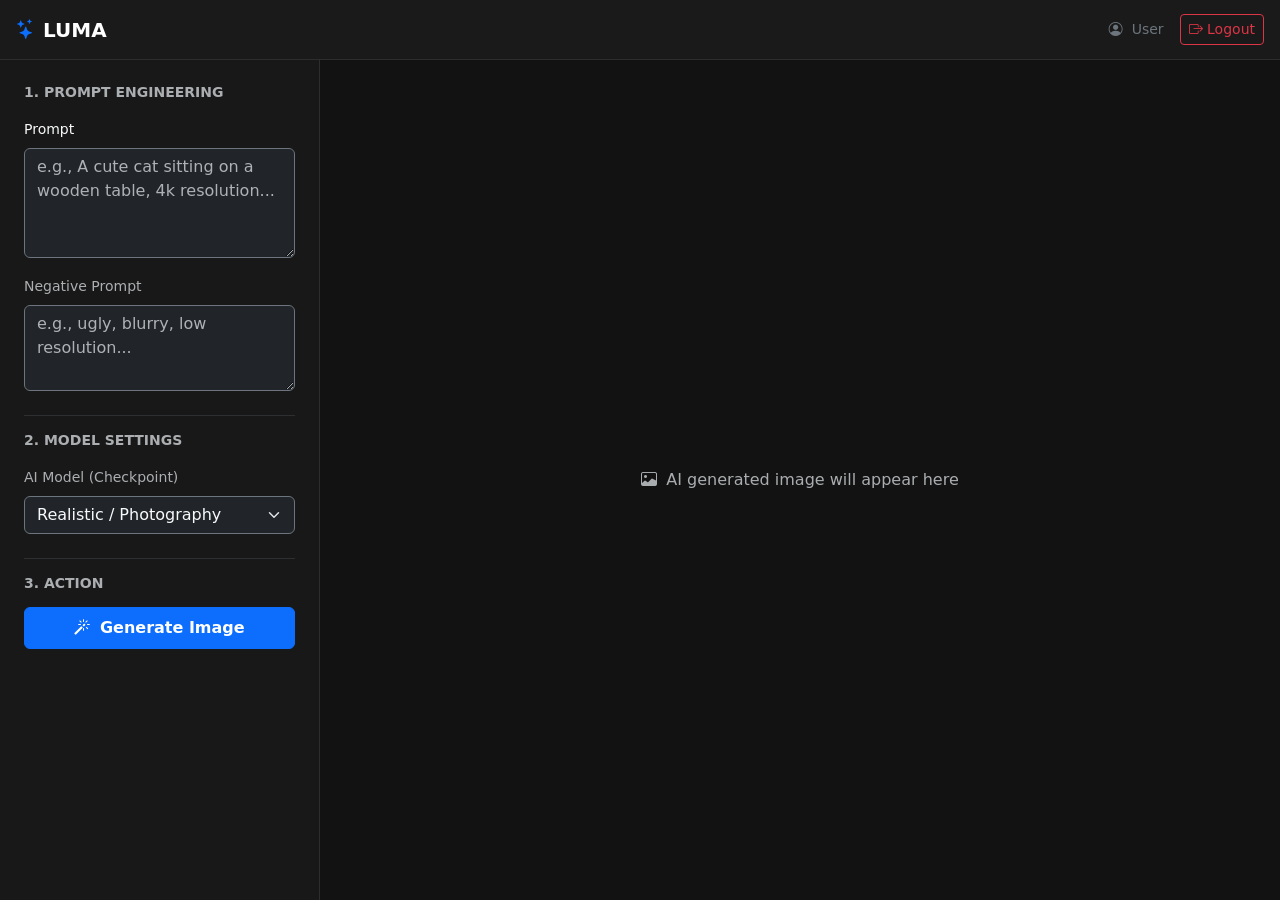
==== frontend/index.html @ 5977bd93 "update frontend files and add auth functionality" ====
<!doctype html>
<html lang="en" data-bs-theme="dark">
<head>
  <meta charset="utf-8">
  <meta name="viewport" content="width=device-width, initial-scale=1">
  <title>LUMA - AI Image Generator</title>
  <link href="https://cdn.jsdelivr.net/npm/bootstrap@5.3.3/dist/css/bootstrap.min.css" rel="stylesheet">
  <link rel="stylesheet" href="https://cdn.jsdelivr.net/npm/bootstrap-icons@1.11.3/font/bootstrap-icons.min.css">
  <link rel="stylesheet" href="css/style.css">
</head>
<body>

  <nav class="navbar navbar-expand-lg topbar px-3 py-2 navbar-dark">
    <div class="container-fluid p-0">
      <a class="navbar-brand text-white fw-bold me-4" href="#"><i class="bi bi-stars text-primary"></i> LUMA</a>
      
      <div class="d-flex align-items-center ms-auto">
        <span class="text-secondary small me-3"><i class="bi bi-person-circle me-1"></i> User</span>
        <a href="auth.html" class="btn btn-sm btn-outline-danger">
          <i class="bi bi-box-arrow-right"></i> Logout
        </a>
      </div>
    </div>
  </nav>

  <div class="container-fluid p-0">
    <div class="row g-0">
      
      <div class="col-md-4 col-lg-3 sidebar p-4">
        <h6 class="text-uppercase text-muted fw-bold mb-3 small">1. Prompt Engineering</h6>
        
        <div class="mb-3">
          <label for="promptInput" class="form-label small text-light">Prompt</label>
          <textarea class="form-control bg-dark text-light border-secondary" id="promptInput" rows="4" placeholder="e.g., A cute cat sitting on a wooden table, 4k resolution..."></textarea>
          <div class="invalid-feedback">Please enter a prompt before generating.</div>
        </div>
        
        <div class="mb-4">
          <label for="negativePromptInput" class="form-label small text-muted">Negative Prompt</label>
          <textarea class="form-control bg-dark text-light border-secondary" id="negativePromptInput" rows="3" placeholder="e.g., ugly, blurry, low resolution..."></textarea>
        </div>
        
        <hr class="border-secondary">
        
        <h6 class="text-uppercase text-muted fw-bold mb-3 small">2. Model Settings</h6>
        <div class="mb-4">
          <label class="form-label small text-muted">AI Model (Checkpoint)</label>
          <select class="form-select bg-dark text-light border-secondary" id="aiModel">
            <option value="realistic" selected>Realistic / Photography</option>
            <option value="anime">Anime / 2D Art</option>
          </select>
        </div>
        
        <hr class="border-secondary">
        
        <h6 class="text-uppercase text-muted fw-bold mb-3 small">3. Action</h6>
        <button id="btnGenerate" class="btn btn-primary w-100 fw-bold py-2"><i class="bi bi-magic me-1"></i> Generate Image</button>
      </div>

      <div class="col-md-8 col-lg-9 workspace">
        <div id="imageResultContainer">
          <span id="emptyState" class="text-muted"><i class="bi bi-image me-1"></i> AI generated image will appear here</span>
          <div id="loadingState" class="d-none text-center">
            <div class="spinner-border text-primary mb-2" role="status" style="width: 3rem; height: 3rem;"></div>
            <div class="text-light fw-bold">Generating image...</div>
            <div class="text-muted small">This may take 10-30 seconds.</div>
          </div>
          <img id="resultImage" class="d-none" src="" alt="Generated AI Image">
        </div>
      </div>
      
    </div>
  </div>

  <script src="https://cdn.jsdelivr.net/npm/bootstrap@5.3.3/dist/js/bootstrap.bundle.min.js"></script>
  <script src="js/script.js"></script>
</body>
</html>
---- frontend/css/style.css ----
/* =========================================
   LUMA Global Styles (Dark Mode)
========================================= */
body {
  background-color: #121212;
  color: #e0e0e0;
  font-family: system-ui, -apple-system, "Segoe UI", Roboto, sans-serif;
  overflow-x: hidden;
}

/* Navbar (Topbar) */
.topbar {
  background-color: #1a1a1a;
  border-bottom: 1px solid #2d2d2d;
  height: 60px;
}

/* Sidebar (ฝั่งซ้ายตั้งค่า Prompt) */
.sidebar {
  background-color: #181818;
  border-right: 1px solid #2d2d2d;
  min-height: calc(100vh - 60px);
}

/* Workspace (ฝั่งขวาแสดงรูป) */
.workspace {
  background-color: #121212;
  min-height: calc(100vh - 60px);
  display: flex;
  align-items: center;
  justify-content: center;
  position: relative;
}

#imageResultContainer {
  width: 100%;
  height: 100%;
  min-height: calc(100vh - 60px);
  display: flex;
  flex-direction: column;
  align-items: center;
  justify-content: center;
  padding: 2rem;
}

#resultImage {
  max-width: 100%;
  max-height: 75vh;
  object-fit: contain;
  border-radius: 8px;
  box-shadow: 0 8px 24px rgba(0,0,0,0.5);
}

/* =========================================
   หน้า Authentication (Login & Register) 
========================================= */
.auth-body {
  min-height: 100vh;
  display: flex;
  align-items: center;
  justify-content: center;
  background-color: #121212;
}

.auth-card {
  width: 100%;
  max-width: 420px;
}
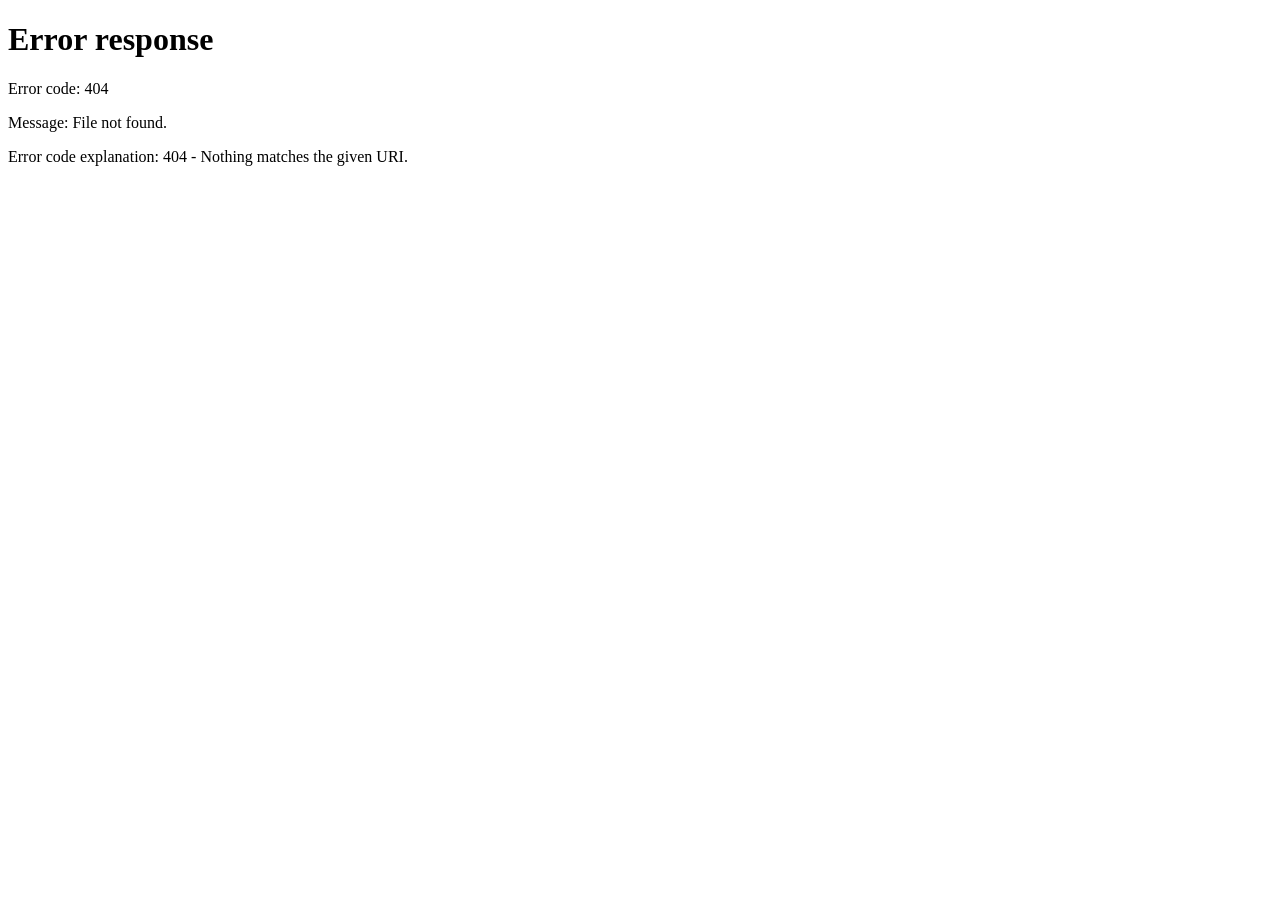
==== commit 2d5ff65f: "add a new feature to the frontend that allows users to log in and log out. The login functionality i" ====
--- a/frontend/index.html
+++ b/frontend/index.html
@@ -12,13 +12,15 @@
 
   <nav class="navbar navbar-expand-lg topbar px-3 py-2 navbar-dark">
     <div class="container-fluid p-0">
-      <a class="navbar-brand text-white fw-bold me-4" href="#"><i class="bi bi-stars text-primary"></i> LUMA</a>
+      <a class="navbar-brand text-white fw-bold me-4" href="/generate"><i class="bi bi-stars text-primary"></i> LUMA</a>
       
       <div class="d-flex align-items-center ms-auto">
         <span class="text-secondary small me-3"><i class="bi bi-person-circle me-1"></i> User</span>
-        <a href="auth.html" class="btn btn-sm btn-outline-danger">
+        
+        <!-- ปุ่ม Logout (จัดการโดย JS) -->
+        <button id="btnLogout" class="btn btn-sm btn-outline-danger">
           <i class="bi bi-box-arrow-right"></i> Logout
-        </a>
+        </button>
       </div>
     </div>
   </nav>
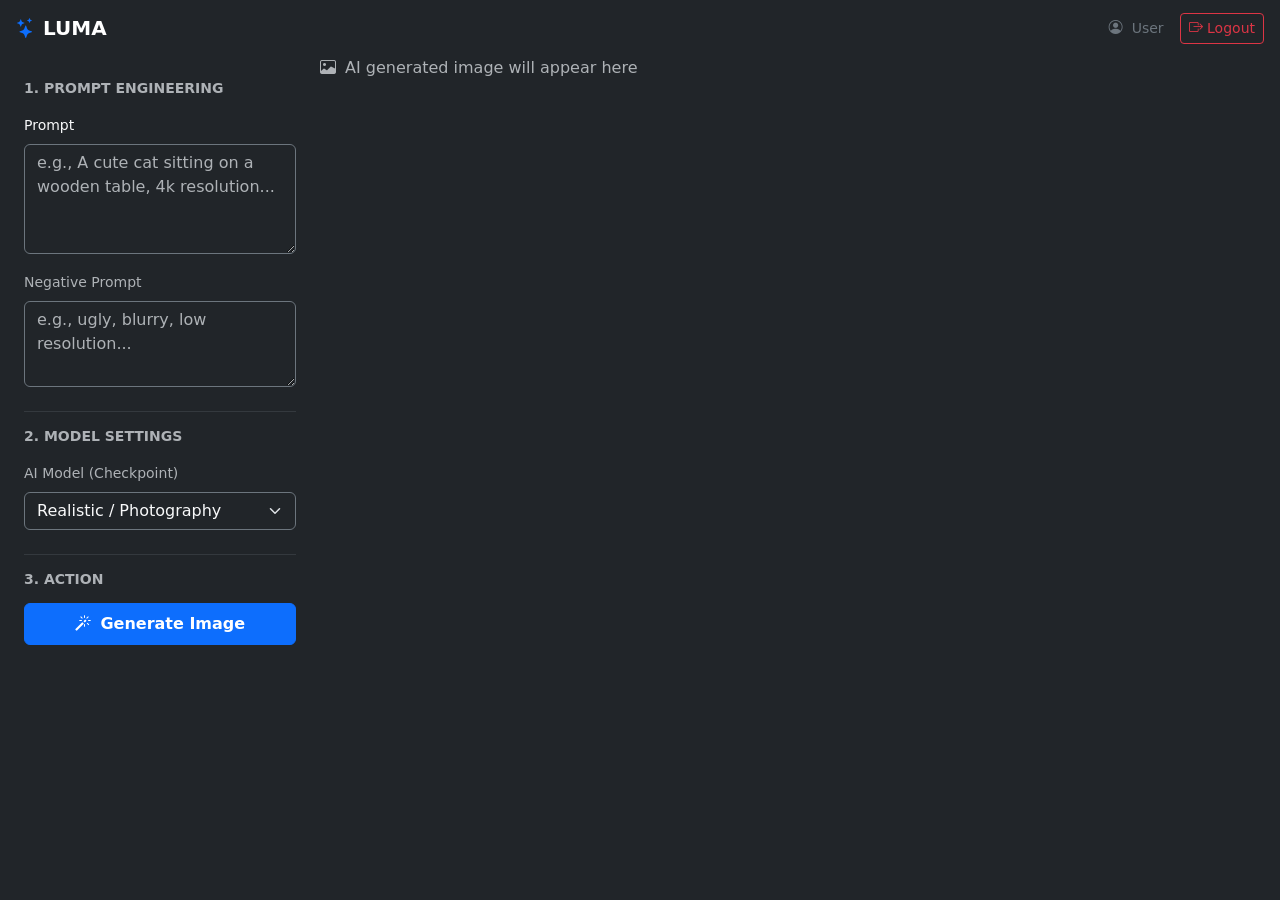
==== commit 9f4f087e: "edit: frontend/auth.html" ====
--- a/frontend/index.html
+++ b/frontend/index.html
@@ -6,7 +6,8 @@
   <title>LUMA - AI Image Generator</title>
   <link href="https://cdn.jsdelivr.net/npm/bootstrap@5.3.3/dist/css/bootstrap.min.css" rel="stylesheet">
   <link rel="stylesheet" href="https://cdn.jsdelivr.net/npm/bootstrap-icons@1.11.3/font/bootstrap-icons.min.css">
-  <link rel="stylesheet" href="css/style.css">
+  <!-- แก้ไข: เติม / หน้า css/style.css -->
+  <link rel="stylesheet" href="/css/style.css">
 </head>
 <body>
 
@@ -75,6 +76,7 @@
   </div>
 
   <script src="https://cdn.jsdelivr.net/npm/bootstrap@5.3.3/dist/js/bootstrap.bundle.min.js"></script>
-  <script src="js/script.js"></script>
+  <!-- แก้ไข: เติม / หน้า js/script.js -->
+  <script src="/js/script.js"></script>
 </body>
 </html>
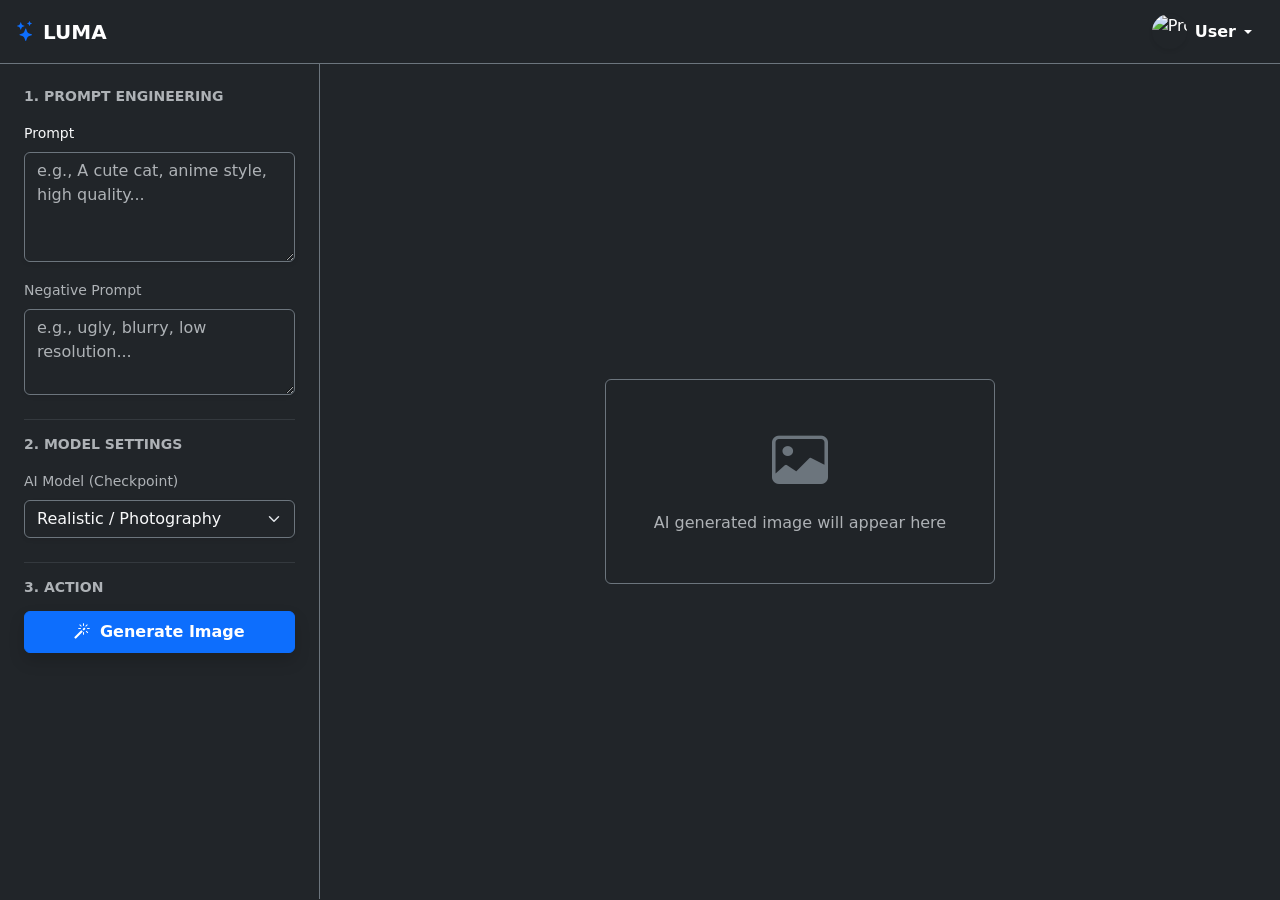
==== commit edc5aa7a: "add files: frontend/admin.html, frontend/auth.html, frontend/conf/nginx.conf, frontend/home.html, fr" ====
--- a/frontend/index.html
+++ b/frontend/index.html
@@ -1,82 +1,216 @@
 <!doctype html>
 <html lang="en" data-bs-theme="dark">
+
 <head>
   <meta charset="utf-8">
   <meta name="viewport" content="width=device-width, initial-scale=1">
   <title>LUMA - AI Image Generator</title>
   <link href="https://cdn.jsdelivr.net/npm/bootstrap@5.3.3/dist/css/bootstrap.min.css" rel="stylesheet">
   <link rel="stylesheet" href="https://cdn.jsdelivr.net/npm/bootstrap-icons@1.11.3/font/bootstrap-icons.min.css">
-  <!-- แก้ไข: เติม / หน้า css/style.css -->
   <link rel="stylesheet" href="/css/style.css">
 </head>
+
 <body>
 
-  <nav class="navbar navbar-expand-lg topbar px-3 py-2 navbar-dark">
+  <!-- Navbar -->
+  <nav class="navbar navbar-expand-lg topbar px-3 py-2 navbar-dark border-bottom border-secondary">
     <div class="container-fluid p-0">
-      <a class="navbar-brand text-white fw-bold me-4" href="/generate"><i class="bi bi-stars text-primary"></i> LUMA</a>
+      <a class="navbar-brand text-white fw-bold me-4" href="/generate">
+        <i class="bi bi-stars text-primary"></i> LUMA
+      </a>
       
+      <!-- ส่วนแสดงโปรไฟล์ผู้ใช้งานมุมขวาบน -->
       <div class="d-flex align-items-center ms-auto">
-        <span class="text-secondary small me-3"><i class="bi bi-person-circle me-1"></i> User</span>
         
-        <!-- ปุ่ม Logout (จัดการโดย JS) -->
-        <button id="btnLogout" class="btn btn-sm btn-outline-danger">
-          <i class="bi bi-box-arrow-right"></i> Logout
-        </button>
+        <!-- ระบบ Dropdown โปรไฟล์ -->
+        <div class="dropdown">
+          <button class="btn btn-outline-secondary dropdown-toggle d-flex align-items-center text-white border-0 bg-transparent" type="button" id="userMenuButton" data-bs-toggle="dropdown" aria-expanded="false">
+            <img src="https://ui-avatars.com/api/?name=User&background=random" id="navProfilePic" class="rounded-circle me-2 shadow-sm" alt="Profile" style="width: 35px; height: 35px; object-fit: cover;">
+            <span id="currentUser" class="fw-bold me-1">User</span>
+          </button>
+          
+          <ul class="dropdown-menu dropdown-menu-end dropdown-menu-dark shadow-lg mt-2 border-secondary" aria-labelledby="userMenuButton">
+            <li class="px-3 py-2 text-center border-bottom border-secondary mb-2">
+              <span class="d-block small text-muted mb-1">Available Credits</span>
+              <span class="badge bg-primary fs-6 px-3 py-2 rounded-pill">Unlimited</span>
+            </li>
+            
+            <li>
+              <a class="dropdown-item py-2 fw-semibold" href="#" data-bs-toggle="offcanvas" data-bs-target="#historyOffcanvas">
+                <i class="bi bi-clock-history me-2 text-info"></i> Generation History
+              </a>
+            </li>
+            <li>
+              <a class="dropdown-item py-2 fw-semibold" href="#" data-bs-toggle="modal" data-bs-target="#profileModal">
+                <i class="bi bi-person-bounding-box me-2 text-warning"></i> Edit Profile
+              </a>
+            </li>
+            <li>
+              <a class="dropdown-item py-2 fw-semibold" href="#" data-bs-toggle="modal" data-bs-target="#passwordModal">
+                <i class="bi bi-shield-lock me-2 text-success"></i> Change Password
+              </a>
+            </li>
+            
+            <li><hr class="dropdown-divider border-secondary my-2"></li>
+            
+            <li>
+              <button class="dropdown-item py-2 text-danger fw-bold" id="btnLogoutDropdown">
+                <i class="bi bi-box-arrow-right me-2"></i> Logout
+              </button>
+            </li>
+          </ul>
+        </div>
       </div>
     </div>
   </nav>
 
   <div class="container-fluid p-0">
     <div class="row g-0">
-      
-      <div class="col-md-4 col-lg-3 sidebar p-4">
+
+      <!-- Sidebar -->
+      <div class="col-md-4 col-lg-3 sidebar p-4 border-end border-secondary" style="min-height: calc(100vh - 65px);">
         <h6 class="text-uppercase text-muted fw-bold mb-3 small">1. Prompt Engineering</h6>
-        
         <div class="mb-3">
           <label for="promptInput" class="form-label small text-light">Prompt</label>
-          <textarea class="form-control bg-dark text-light border-secondary" id="promptInput" rows="4" placeholder="e.g., A cute cat sitting on a wooden table, 4k resolution..."></textarea>
+          <textarea class="form-control bg-dark text-light border-secondary shadow-sm" id="promptInput" rows="4" placeholder="e.g., A cute cat, anime style, high quality..."></textarea>
           <div class="invalid-feedback">Please enter a prompt before generating.</div>
         </div>
-        
+
         <div class="mb-4">
           <label for="negativePromptInput" class="form-label small text-muted">Negative Prompt</label>
-          <textarea class="form-control bg-dark text-light border-secondary" id="negativePromptInput" rows="3" placeholder="e.g., ugly, blurry, low resolution..."></textarea>
-        </div>
-        
+          <textarea class="form-control bg-dark text-light border-secondary shadow-sm" id="negativePromptInput" rows="3" placeholder="e.g., ugly, blurry, low resolution..."></textarea>
+        </div>
+
         <hr class="border-secondary">
-        
+
         <h6 class="text-uppercase text-muted fw-bold mb-3 small">2. Model Settings</h6>
         <div class="mb-4">
           <label class="form-label small text-muted">AI Model (Checkpoint)</label>
-          <select class="form-select bg-dark text-light border-secondary" id="aiModel">
-            <option value="realistic" selected>Realistic / Photography</option>
-            <option value="anime">Anime / 2D Art</option>
+          <select class="form-select bg-dark text-light border-secondary shadow-sm" id="aiModel">
+            <option value="Realistic">Realistic / Photography</option>
+            <option value="Anime">Anime / 2D Art</option>
           </select>
         </div>
-        
+
         <hr class="border-secondary">
-        
+
         <h6 class="text-uppercase text-muted fw-bold mb-3 small">3. Action</h6>
-        <button id="btnGenerate" class="btn btn-primary w-100 fw-bold py-2"><i class="bi bi-magic me-1"></i> Generate Image</button>
-      </div>
-
-      <div class="col-md-8 col-lg-9 workspace">
-        <div id="imageResultContainer">
-          <span id="emptyState" class="text-muted"><i class="bi bi-image me-1"></i> AI generated image will appear here</span>
-          <div id="loadingState" class="d-none text-center">
-            <div class="spinner-border text-primary mb-2" role="status" style="width: 3rem; height: 3rem;"></div>
-            <div class="text-light fw-bold">Generating image...</div>
-            <div class="text-muted small">This may take 10-30 seconds.</div>
+        <button id="btnGenerate" class="btn btn-primary w-100 fw-bold py-2 shadow">
+          <i class="bi bi-magic me-1"></i> Generate Image
+        </button>
+      </div>
+
+      <!-- Workspace -->
+      <div class="col-md-8 col-lg-9 workspace d-flex align-items-center justify-content-center bg-dark" style="min-height: calc(100vh - 65px);">
+        <div id="imageResultContainer" class="text-center p-4">
+          
+          <span id="emptyState" class="text-muted d-block p-5 border border-secondary border-dashed rounded bg-dark bg-opacity-50">
+            <i class="bi bi-image display-4 d-block mb-3 text-secondary"></i>
+            AI generated image will appear here
+          </span>
+
+          <div id="loadingState" class="d-none text-center p-5">
+            <div class="spinner-border text-primary mb-3" role="status" style="width: 4rem; height: 4rem;"></div>
+            <h5 class="text-light fw-bold">Generating image...</h5>
+            <p class="text-muted small">This may take 10-30 seconds.</p>
           </div>
-          <img id="resultImage" class="d-none" src="" alt="Generated AI Image">
-        </div>
-      </div>
-      
+
+          <img id="resultImage" class="d-none img-fluid shadow-lg rounded" src="" alt="Generated AI Image" style="max-height: 70vh; object-fit: contain;">
+
+          <div id="downloadContainer" class="d-none text-center mt-4">
+            <button id="btnDownload" class="btn btn-success fw-bold px-4 py-2 shadow">
+              <i class="bi bi-download me-2"></i> Save Image
+            </button>
+          </div>
+        </div>
+      </div>
+
+    </div>
+  </div>
+
+  <!-- ================= MODALS & OFFCANVAS ================= -->
+
+  <!-- History Offcanvas -->
+  <div class="offcanvas offcanvas-end bg-dark text-light border-start border-secondary shadow" tabindex="-1" id="historyOffcanvas">
+    <div class="offcanvas-header border-bottom border-secondary">
+      <h5 class="offcanvas-title fw-bold"><i class="bi bi-clock-history me-2 text-info"></i>Generation History</h5>
+      <button type="button" class="btn-close btn-close-white" data-bs-dismiss="offcanvas"></button>
+    </div>
+    <div class="offcanvas-body" id="historyContainer">
+      <div class="text-center text-muted py-5" id="historyLoading">
+        <div class="spinner-border spinner-border-sm text-primary mb-2"></div>
+        <div>Loading history...</div>
+      </div>
+      <div id="historyList" class="d-flex flex-column gap-3"></div>
+    </div>
+  </div>
+
+  <!-- Edit Profile Modal -->
+  <div class="modal fade" id="profileModal" tabindex="-1">
+    <div class="modal-dialog modal-dialog-centered">
+      <div class="modal-content bg-dark text-light border-secondary shadow-lg">
+        <div class="modal-header border-bottom border-secondary">
+          <h5 class="modal-title fw-bold"><i class="bi bi-person-bounding-box me-2 text-warning"></i>Edit Profile</h5>
+          <button type="button" class="btn-close btn-close-white" data-bs-dismiss="modal"></button>
+        </div>
+        <div class="modal-body">
+          <form id="formProfile">
+            <div class="mb-3 text-center">
+              <img src="https://ui-avatars.com/api/?name=User&background=random" id="modalProfilePicPreview" class="rounded-circle mb-3 shadow" style="width: 100px; height: 100px; object-fit: cover;">
+              <div>
+                <label for="profilePicInput" class="btn btn-sm btn-outline-secondary">Upload New Avatar</label>
+                <input type="file" id="profilePicInput" class="d-none" accept="image/*">
+              </div>
+            </div>
+            <div class="mb-3">
+              <label class="form-label text-muted small">Display Name</label>
+              <input type="text" class="form-control bg-dark text-light border-secondary" id="editDisplayName" required>
+            </div>
+          </form>
+        </div>
+        <div class="modal-footer border-top border-secondary">
+          <button type="button" class="btn btn-secondary" data-bs-dismiss="modal">Cancel</button>
+          <button type="submit" form="formProfile" class="btn btn-primary fw-bold" id="btnSaveProfile">Save Changes</button>
+        </div>
+      </div>
+    </div>
+  </div>
+
+  <!-- Change Password Modal -->
+  <div class="modal fade" id="passwordModal" tabindex="-1">
+    <div class="modal-dialog modal-dialog-centered">
+      <div class="modal-content bg-dark text-light border-secondary shadow-lg">
+        <div class="modal-header border-bottom border-secondary">
+          <h5 class="modal-title fw-bold"><i class="bi bi-shield-lock me-2 text-success"></i>Change Password</h5>
+          <button type="button" class="btn-close btn-close-white" data-bs-dismiss="modal"></button>
+        </div>
+        <div class="modal-body">
+          <form id="formPassword">
+            <div class="mb-3">
+              <label class="form-label text-muted small">Current Password</label>
+              <input type="password" class="form-control bg-dark text-light border-secondary" id="currentPassword" required>
+            </div>
+            <div class="mb-3">
+              <label class="form-label text-muted small">New Password</label>
+              <input type="password" class="form-control bg-dark text-light border-secondary" id="newPassword" required minlength="6">
+            </div>
+            <div class="mb-3">
+              <label class="form-label text-muted small">Confirm New Password</label>
+              <input type="password" class="form-control bg-dark text-light border-secondary" id="confirmNewPassword" required minlength="6">
+              <div class="invalid-feedback" id="passwordErrorMsg">Passwords do not match.</div>
+            </div>
+          </form>
+        </div>
+        <div class="modal-footer border-top border-secondary">
+          <button type="button" class="btn btn-secondary" data-bs-dismiss="modal">Cancel</button>
+          <button type="submit" form="formPassword" class="btn btn-success fw-bold" id="btnSavePassword">Update Password</button>
+        </div>
+      </div>
     </div>
   </div>
 
   <script src="https://cdn.jsdelivr.net/npm/bootstrap@5.3.3/dist/js/bootstrap.bundle.min.js"></script>
-  <!-- แก้ไข: เติม / หน้า js/script.js -->
-  <script src="/js/script.js"></script>
+  <script src="/js/script.js?v=8"></script>
+
 </body>
 </html>
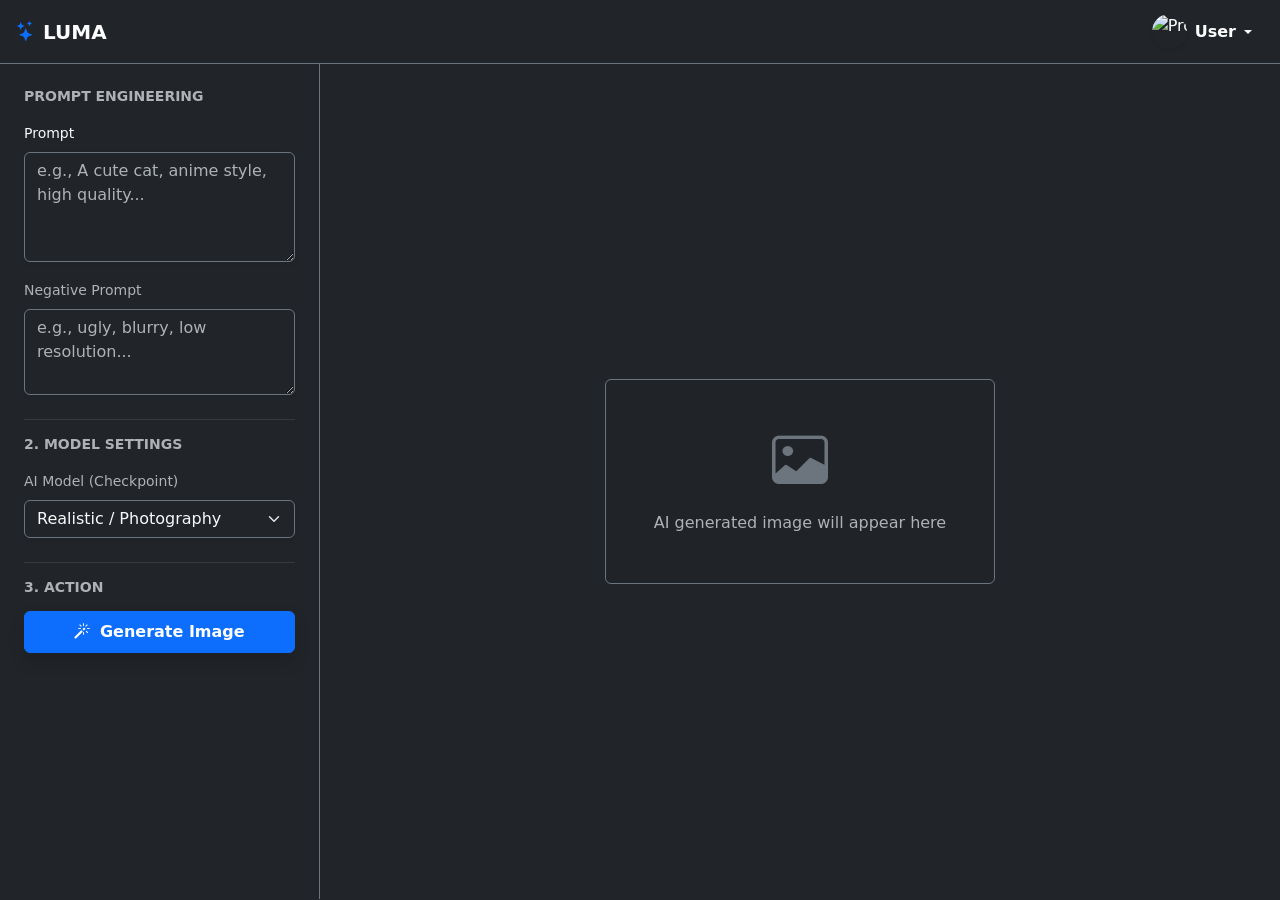
==== commit 95c91e12: "edit: frontend/admin.html" ====
--- a/frontend/index.html
+++ b/frontend/index.html
@@ -1,6 +1,5 @@
 <!doctype html>
 <html lang="en" data-bs-theme="dark">
-
 <head>
   <meta charset="utf-8">
   <meta name="viewport" content="width=device-width, initial-scale=1">
@@ -9,7 +8,6 @@
   <link rel="stylesheet" href="https://cdn.jsdelivr.net/npm/bootstrap-icons@1.11.3/font/bootstrap-icons.min.css">
   <link rel="stylesheet" href="/css/style.css">
 </head>
-
 <body>
 
   <!-- Navbar -->
@@ -19,10 +17,7 @@
         <i class="bi bi-stars text-primary"></i> LUMA
       </a>
       
-      <!-- ส่วนแสดงโปรไฟล์ผู้ใช้งานมุมขวาบน -->
       <div class="d-flex align-items-center ms-auto">
-        
-        <!-- ระบบ Dropdown โปรไฟล์ -->
         <div class="dropdown">
           <button class="btn btn-outline-secondary dropdown-toggle d-flex align-items-center text-white border-0 bg-transparent" type="button" id="userMenuButton" data-bs-toggle="dropdown" aria-expanded="false">
             <img src="https://ui-avatars.com/api/?name=User&background=random" id="navProfilePic" class="rounded-circle me-2 shadow-sm" alt="Profile" style="width: 35px; height: 35px; object-fit: cover;">
@@ -35,17 +30,18 @@
               <span class="badge bg-primary fs-6 px-3 py-2 rounded-pill">Unlimited</span>
             </li>
             
-            <li>
+            <!-- ซ่อน History/Profile/Change Password ไว้ก่อนด้วยคลาส d-none -->
+            <li class="d-none">
               <a class="dropdown-item py-2 fw-semibold" href="#" data-bs-toggle="offcanvas" data-bs-target="#historyOffcanvas">
                 <i class="bi bi-clock-history me-2 text-info"></i> Generation History
               </a>
             </li>
-            <li>
+            <li class="d-none">
               <a class="dropdown-item py-2 fw-semibold" href="#" data-bs-toggle="modal" data-bs-target="#profileModal">
                 <i class="bi bi-person-bounding-box me-2 text-warning"></i> Edit Profile
               </a>
             </li>
-            <li>
+            <li class="d-none">
               <a class="dropdown-item py-2 fw-semibold" href="#" data-bs-toggle="modal" data-bs-target="#passwordModal">
                 <i class="bi bi-shield-lock me-2 text-success"></i> Change Password
               </a>
@@ -69,7 +65,7 @@
 
       <!-- Sidebar -->
       <div class="col-md-4 col-lg-3 sidebar p-4 border-end border-secondary" style="min-height: calc(100vh - 65px);">
-        <h6 class="text-uppercase text-muted fw-bold mb-3 small">1. Prompt Engineering</h6>
+        <h6 class="text-uppercase text-muted fw-bold mb-3 small">Prompt Engineering</h6>
         <div class="mb-3">
           <label for="promptInput" class="form-label small text-light">Prompt</label>
           <textarea class="form-control bg-dark text-light border-secondary shadow-sm" id="promptInput" rows="4" placeholder="e.g., A cute cat, anime style, high quality..."></textarea>
@@ -103,7 +99,6 @@
       <!-- Workspace -->
       <div class="col-md-8 col-lg-9 workspace d-flex align-items-center justify-content-center bg-dark" style="min-height: calc(100vh - 65px);">
         <div id="imageResultContainer" class="text-center p-4">
-          
           <span id="emptyState" class="text-muted d-block p-5 border border-secondary border-dashed rounded bg-dark bg-opacity-50">
             <i class="bi bi-image display-4 d-block mb-3 text-secondary"></i>
             AI generated image will appear here
@@ -128,89 +123,7 @@
     </div>
   </div>
 
-  <!-- ================= MODALS & OFFCANVAS ================= -->
-
-  <!-- History Offcanvas -->
-  <div class="offcanvas offcanvas-end bg-dark text-light border-start border-secondary shadow" tabindex="-1" id="historyOffcanvas">
-    <div class="offcanvas-header border-bottom border-secondary">
-      <h5 class="offcanvas-title fw-bold"><i class="bi bi-clock-history me-2 text-info"></i>Generation History</h5>
-      <button type="button" class="btn-close btn-close-white" data-bs-dismiss="offcanvas"></button>
-    </div>
-    <div class="offcanvas-body" id="historyContainer">
-      <div class="text-center text-muted py-5" id="historyLoading">
-        <div class="spinner-border spinner-border-sm text-primary mb-2"></div>
-        <div>Loading history...</div>
-      </div>
-      <div id="historyList" class="d-flex flex-column gap-3"></div>
-    </div>
-  </div>
-
-  <!-- Edit Profile Modal -->
-  <div class="modal fade" id="profileModal" tabindex="-1">
-    <div class="modal-dialog modal-dialog-centered">
-      <div class="modal-content bg-dark text-light border-secondary shadow-lg">
-        <div class="modal-header border-bottom border-secondary">
-          <h5 class="modal-title fw-bold"><i class="bi bi-person-bounding-box me-2 text-warning"></i>Edit Profile</h5>
-          <button type="button" class="btn-close btn-close-white" data-bs-dismiss="modal"></button>
-        </div>
-        <div class="modal-body">
-          <form id="formProfile">
-            <div class="mb-3 text-center">
-              <img src="https://ui-avatars.com/api/?name=User&background=random" id="modalProfilePicPreview" class="rounded-circle mb-3 shadow" style="width: 100px; height: 100px; object-fit: cover;">
-              <div>
-                <label for="profilePicInput" class="btn btn-sm btn-outline-secondary">Upload New Avatar</label>
-                <input type="file" id="profilePicInput" class="d-none" accept="image/*">
-              </div>
-            </div>
-            <div class="mb-3">
-              <label class="form-label text-muted small">Display Name</label>
-              <input type="text" class="form-control bg-dark text-light border-secondary" id="editDisplayName" required>
-            </div>
-          </form>
-        </div>
-        <div class="modal-footer border-top border-secondary">
-          <button type="button" class="btn btn-secondary" data-bs-dismiss="modal">Cancel</button>
-          <button type="submit" form="formProfile" class="btn btn-primary fw-bold" id="btnSaveProfile">Save Changes</button>
-        </div>
-      </div>
-    </div>
-  </div>
-
-  <!-- Change Password Modal -->
-  <div class="modal fade" id="passwordModal" tabindex="-1">
-    <div class="modal-dialog modal-dialog-centered">
-      <div class="modal-content bg-dark text-light border-secondary shadow-lg">
-        <div class="modal-header border-bottom border-secondary">
-          <h5 class="modal-title fw-bold"><i class="bi bi-shield-lock me-2 text-success"></i>Change Password</h5>
-          <button type="button" class="btn-close btn-close-white" data-bs-dismiss="modal"></button>
-        </div>
-        <div class="modal-body">
-          <form id="formPassword">
-            <div class="mb-3">
-              <label class="form-label text-muted small">Current Password</label>
-              <input type="password" class="form-control bg-dark text-light border-secondary" id="currentPassword" required>
-            </div>
-            <div class="mb-3">
-              <label class="form-label text-muted small">New Password</label>
-              <input type="password" class="form-control bg-dark text-light border-secondary" id="newPassword" required minlength="6">
-            </div>
-            <div class="mb-3">
-              <label class="form-label text-muted small">Confirm New Password</label>
-              <input type="password" class="form-control bg-dark text-light border-secondary" id="confirmNewPassword" required minlength="6">
-              <div class="invalid-feedback" id="passwordErrorMsg">Passwords do not match.</div>
-            </div>
-          </form>
-        </div>
-        <div class="modal-footer border-top border-secondary">
-          <button type="button" class="btn btn-secondary" data-bs-dismiss="modal">Cancel</button>
-          <button type="submit" form="formPassword" class="btn btn-success fw-bold" id="btnSavePassword">Update Password</button>
-        </div>
-      </div>
-    </div>
-  </div>
-
   <script src="https://cdn.jsdelivr.net/npm/bootstrap@5.3.3/dist/js/bootstrap.bundle.min.js"></script>
   <script src="/js/script.js?v=8"></script>
-
 </body>
 </html>
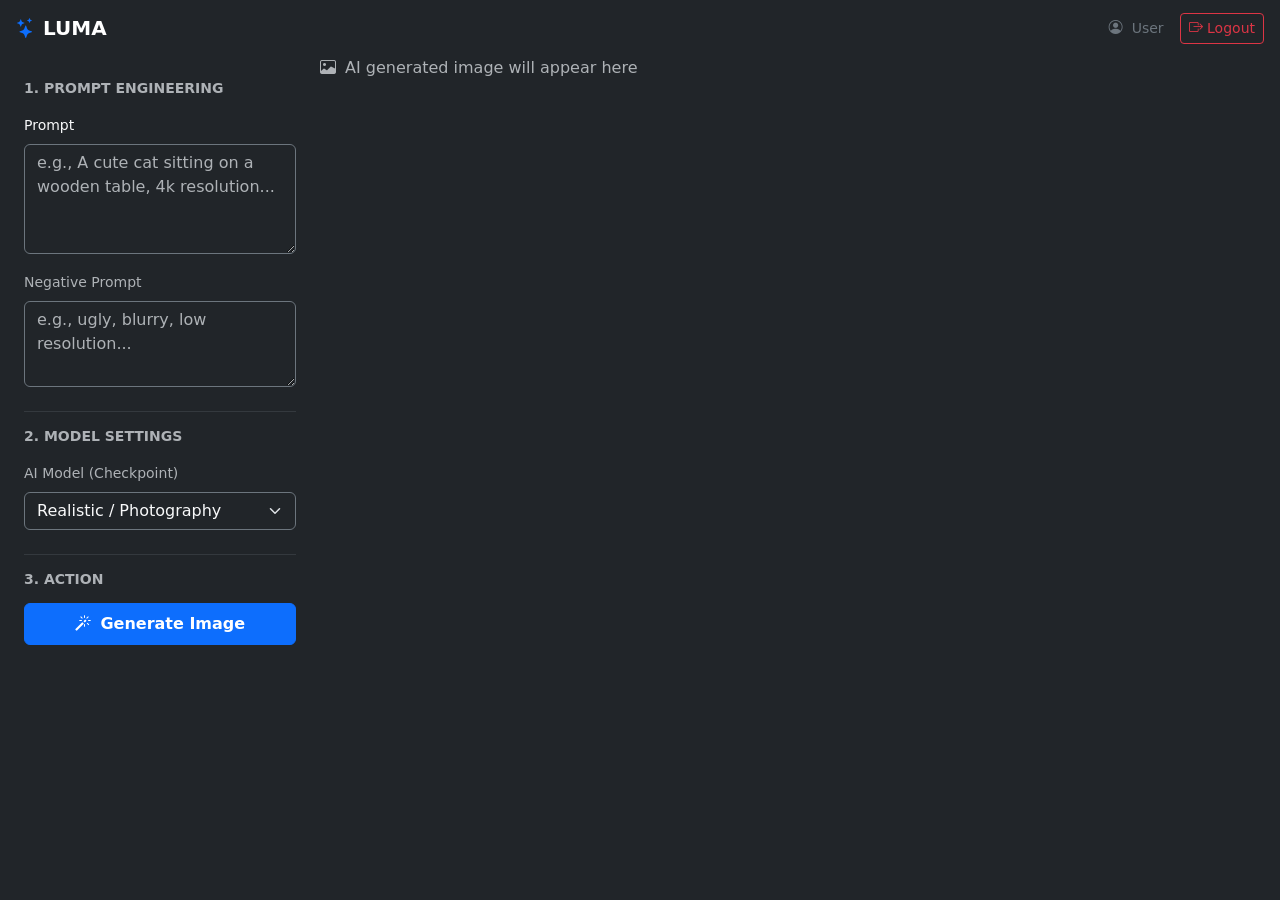
==== commit e08da40d: "Merge pull request #8 from Zintrea/devops Devops" ====
--- a/frontend/index.html
+++ b/frontend/index.html
@@ -6,124 +6,77 @@
   <title>LUMA - AI Image Generator</title>
   <link href="https://cdn.jsdelivr.net/npm/bootstrap@5.3.3/dist/css/bootstrap.min.css" rel="stylesheet">
   <link rel="stylesheet" href="https://cdn.jsdelivr.net/npm/bootstrap-icons@1.11.3/font/bootstrap-icons.min.css">
+  <!-- แก้ไข: เติม / หน้า css/style.css -->
   <link rel="stylesheet" href="/css/style.css">
 </head>
 <body>
 
-  <!-- Navbar -->
-  <nav class="navbar navbar-expand-lg topbar px-3 py-2 navbar-dark border-bottom border-secondary">
+  <nav class="navbar navbar-expand-lg topbar px-3 py-2 navbar-dark">
     <div class="container-fluid p-0">
-      <a class="navbar-brand text-white fw-bold me-4" href="/generate">
-        <i class="bi bi-stars text-primary"></i> LUMA
-      </a>
+      <a class="navbar-brand text-white fw-bold me-4" href="/generate"><i class="bi bi-stars text-primary"></i> LUMA</a>
       
       <div class="d-flex align-items-center ms-auto">
-        <div class="dropdown">
-          <button class="btn btn-outline-secondary dropdown-toggle d-flex align-items-center text-white border-0 bg-transparent" type="button" id="userMenuButton" data-bs-toggle="dropdown" aria-expanded="false">
-            <img src="https://ui-avatars.com/api/?name=User&background=random" id="navProfilePic" class="rounded-circle me-2 shadow-sm" alt="Profile" style="width: 35px; height: 35px; object-fit: cover;">
-            <span id="currentUser" class="fw-bold me-1">User</span>
-          </button>
-          
-          <ul class="dropdown-menu dropdown-menu-end dropdown-menu-dark shadow-lg mt-2 border-secondary" aria-labelledby="userMenuButton">
-            <li class="px-3 py-2 text-center border-bottom border-secondary mb-2">
-              <span class="d-block small text-muted mb-1">Available Credits</span>
-              <span class="badge bg-primary fs-6 px-3 py-2 rounded-pill">Unlimited</span>
-            </li>
-            
-            <!-- ซ่อน History/Profile/Change Password ไว้ก่อนด้วยคลาส d-none -->
-            <li class="d-none">
-              <a class="dropdown-item py-2 fw-semibold" href="#" data-bs-toggle="offcanvas" data-bs-target="#historyOffcanvas">
-                <i class="bi bi-clock-history me-2 text-info"></i> Generation History
-              </a>
-            </li>
-            <li class="d-none">
-              <a class="dropdown-item py-2 fw-semibold" href="#" data-bs-toggle="modal" data-bs-target="#profileModal">
-                <i class="bi bi-person-bounding-box me-2 text-warning"></i> Edit Profile
-              </a>
-            </li>
-            <li class="d-none">
-              <a class="dropdown-item py-2 fw-semibold" href="#" data-bs-toggle="modal" data-bs-target="#passwordModal">
-                <i class="bi bi-shield-lock me-2 text-success"></i> Change Password
-              </a>
-            </li>
-            
-            <li><hr class="dropdown-divider border-secondary my-2"></li>
-            
-            <li>
-              <button class="dropdown-item py-2 text-danger fw-bold" id="btnLogoutDropdown">
-                <i class="bi bi-box-arrow-right me-2"></i> Logout
-              </button>
-            </li>
-          </ul>
-        </div>
+        <span class="text-secondary small me-3"><i class="bi bi-person-circle me-1"></i> User</span>
+        
+        <!-- ปุ่ม Logout (จัดการโดย JS) -->
+        <button id="btnLogout" class="btn btn-sm btn-outline-danger">
+          <i class="bi bi-box-arrow-right"></i> Logout
+        </button>
       </div>
     </div>
   </nav>
 
   <div class="container-fluid p-0">
     <div class="row g-0">
-
-      <!-- Sidebar -->
-      <div class="col-md-4 col-lg-3 sidebar p-4 border-end border-secondary" style="min-height: calc(100vh - 65px);">
-        <h6 class="text-uppercase text-muted fw-bold mb-3 small">Prompt Engineering</h6>
+      
+      <div class="col-md-4 col-lg-3 sidebar p-4">
+        <h6 class="text-uppercase text-muted fw-bold mb-3 small">1. Prompt Engineering</h6>
+        
         <div class="mb-3">
           <label for="promptInput" class="form-label small text-light">Prompt</label>
-          <textarea class="form-control bg-dark text-light border-secondary shadow-sm" id="promptInput" rows="4" placeholder="e.g., A cute cat, anime style, high quality..."></textarea>
+          <textarea class="form-control bg-dark text-light border-secondary" id="promptInput" rows="4" placeholder="e.g., A cute cat sitting on a wooden table, 4k resolution..."></textarea>
           <div class="invalid-feedback">Please enter a prompt before generating.</div>
         </div>
-
+        
         <div class="mb-4">
           <label for="negativePromptInput" class="form-label small text-muted">Negative Prompt</label>
-          <textarea class="form-control bg-dark text-light border-secondary shadow-sm" id="negativePromptInput" rows="3" placeholder="e.g., ugly, blurry, low resolution..."></textarea>
+          <textarea class="form-control bg-dark text-light border-secondary" id="negativePromptInput" rows="3" placeholder="e.g., ugly, blurry, low resolution..."></textarea>
         </div>
-
+        
         <hr class="border-secondary">
-
+        
         <h6 class="text-uppercase text-muted fw-bold mb-3 small">2. Model Settings</h6>
         <div class="mb-4">
           <label class="form-label small text-muted">AI Model (Checkpoint)</label>
-          <select class="form-select bg-dark text-light border-secondary shadow-sm" id="aiModel">
-            <option value="Realistic">Realistic / Photography</option>
-            <option value="Anime">Anime / 2D Art</option>
+          <select class="form-select bg-dark text-light border-secondary" id="aiModel">
+            <option value="realistic" selected>Realistic / Photography</option>
+            <option value="anime">Anime / 2D Art</option>
           </select>
         </div>
-
+        
         <hr class="border-secondary">
-
+        
         <h6 class="text-uppercase text-muted fw-bold mb-3 small">3. Action</h6>
-        <button id="btnGenerate" class="btn btn-primary w-100 fw-bold py-2 shadow">
-          <i class="bi bi-magic me-1"></i> Generate Image
-        </button>
+        <button id="btnGenerate" class="btn btn-primary w-100 fw-bold py-2"><i class="bi bi-magic me-1"></i> Generate Image</button>
       </div>
 
-      <!-- Workspace -->
-      <div class="col-md-8 col-lg-9 workspace d-flex align-items-center justify-content-center bg-dark" style="min-height: calc(100vh - 65px);">
-        <div id="imageResultContainer" class="text-center p-4">
-          <span id="emptyState" class="text-muted d-block p-5 border border-secondary border-dashed rounded bg-dark bg-opacity-50">
-            <i class="bi bi-image display-4 d-block mb-3 text-secondary"></i>
-            AI generated image will appear here
-          </span>
-
-          <div id="loadingState" class="d-none text-center p-5">
-            <div class="spinner-border text-primary mb-3" role="status" style="width: 4rem; height: 4rem;"></div>
-            <h5 class="text-light fw-bold">Generating image...</h5>
-            <p class="text-muted small">This may take 10-30 seconds.</p>
+      <div class="col-md-8 col-lg-9 workspace">
+        <div id="imageResultContainer">
+          <span id="emptyState" class="text-muted"><i class="bi bi-image me-1"></i> AI generated image will appear here</span>
+          <div id="loadingState" class="d-none text-center">
+            <div class="spinner-border text-primary mb-2" role="status" style="width: 3rem; height: 3rem;"></div>
+            <div class="text-light fw-bold">Generating image...</div>
+            <div class="text-muted small">This may take 10-30 seconds.</div>
           </div>
-
-          <img id="resultImage" class="d-none img-fluid shadow-lg rounded" src="" alt="Generated AI Image" style="max-height: 70vh; object-fit: contain;">
-
-          <div id="downloadContainer" class="d-none text-center mt-4">
-            <button id="btnDownload" class="btn btn-success fw-bold px-4 py-2 shadow">
-              <i class="bi bi-download me-2"></i> Save Image
-            </button>
-          </div>
+          <img id="resultImage" class="d-none" src="" alt="Generated AI Image">
         </div>
       </div>
-
+      
     </div>
   </div>
 
   <script src="https://cdn.jsdelivr.net/npm/bootstrap@5.3.3/dist/js/bootstrap.bundle.min.js"></script>
-  <script src="/js/script.js?v=8"></script>
+  <!-- แก้ไข: เติม / หน้า js/script.js -->
+  <script src="/js/script.js"></script>
 </body>
 </html>
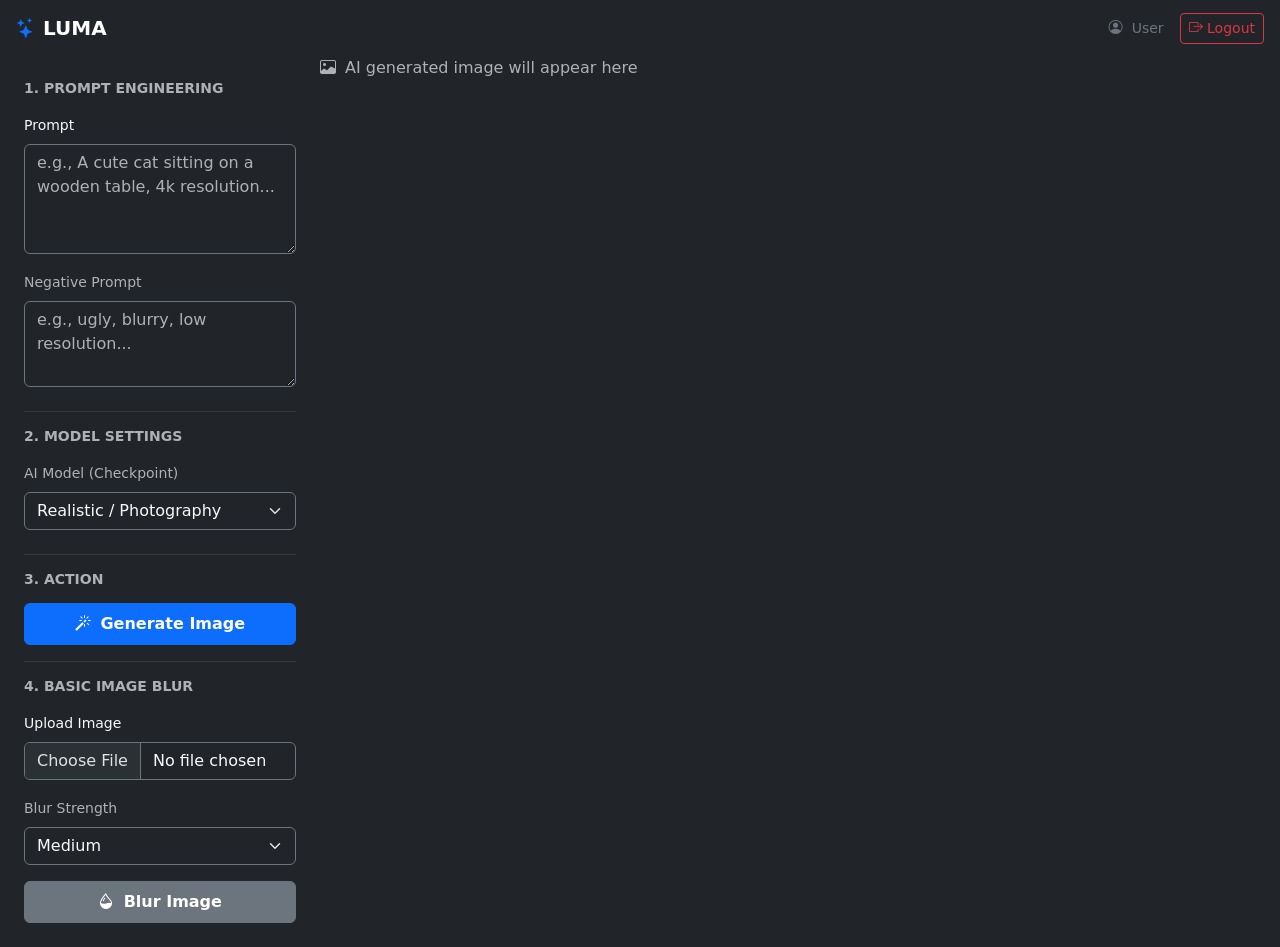
==== commit 4b37c18f: "feat(frontend): wire basic image blur to backend" ====
--- a/frontend/index.html
+++ b/frontend/index.html
@@ -58,6 +58,25 @@
         
         <h6 class="text-uppercase text-muted fw-bold mb-3 small">3. Action</h6>
         <button id="btnGenerate" class="btn btn-primary w-100 fw-bold py-2"><i class="bi bi-magic me-1"></i> Generate Image</button>
+
+        <hr class="border-secondary">
+
+        <h6 class="text-uppercase text-muted fw-bold mb-3 small">4. Basic Image Blur</h6>
+        <form id="blurForm">
+          <div class="mb-3">
+            <label for="blurImage" class="form-label small text-light">Upload Image</label>
+            <input type="file" class="form-control bg-dark text-light border-secondary" id="blurImage" accept="image/*" required>
+          </div>
+          <div class="mb-3">
+            <label for="blurStrength" class="form-label small text-muted">Blur Strength</label>
+            <select class="form-select bg-dark text-light border-secondary" id="blurStrength" name="blurStrength">
+              <option value="low">Low</option>
+              <option value="medium" selected>Medium</option>
+              <option value="high">High</option>
+            </select>
+          </div>
+          <button id="btnBlur" type="submit" class="btn btn-secondary w-100 fw-bold py-2"><i class="bi bi-droplet-half me-1"></i> Blur Image</button>
+        </form>
       </div>
 
       <div class="col-md-8 col-lg-9 workspace">
@@ -69,6 +88,15 @@
             <div class="text-muted small">This may take 10-30 seconds.</div>
           </div>
           <img id="resultImage" class="d-none" src="" alt="Generated AI Image">
+
+          <div id="blurResultContainer" class="d-none text-center mt-4">
+            <div id="blurLoadingState" class="d-none text-center mb-3">
+              <div class="spinner-border text-secondary mb-2" role="status"></div>
+              <div class="text-light fw-bold">Blurring image...</div>
+            </div>
+            <img id="blurResultImage" class="d-none" src="" alt="Blurred Image">
+            <button id="btnBlurDownload" class="btn btn-success mt-3 d-none"><i class="bi bi-download me-1"></i> Save Blurred Image</button>
+          </div>
         </div>
       </div>
       
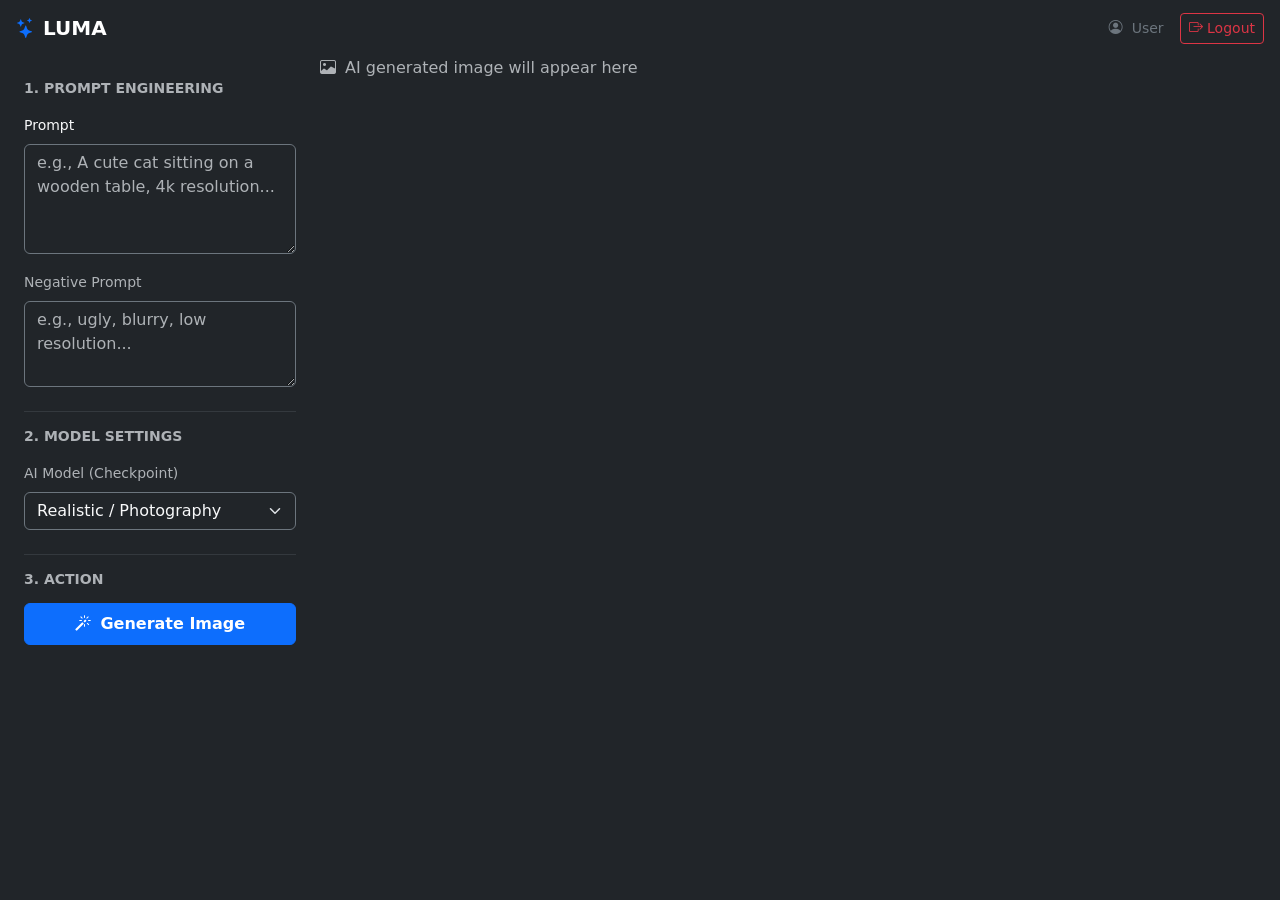
==== commit 14300a15: "Revert "feat(frontend): wire basic image blur to backend" This reverts commit 6ce2702cae631819251908" ====
--- a/frontend/index.html
+++ b/frontend/index.html
@@ -58,25 +58,6 @@
         
         <h6 class="text-uppercase text-muted fw-bold mb-3 small">3. Action</h6>
         <button id="btnGenerate" class="btn btn-primary w-100 fw-bold py-2"><i class="bi bi-magic me-1"></i> Generate Image</button>
-
-        <hr class="border-secondary">
-
-        <h6 class="text-uppercase text-muted fw-bold mb-3 small">4. Basic Image Blur</h6>
-        <form id="blurForm">
-          <div class="mb-3">
-            <label for="blurImage" class="form-label small text-light">Upload Image</label>
-            <input type="file" class="form-control bg-dark text-light border-secondary" id="blurImage" accept="image/*" required>
-          </div>
-          <div class="mb-3">
-            <label for="blurStrength" class="form-label small text-muted">Blur Strength</label>
-            <select class="form-select bg-dark text-light border-secondary" id="blurStrength" name="blurStrength">
-              <option value="low">Low</option>
-              <option value="medium" selected>Medium</option>
-              <option value="high">High</option>
-            </select>
-          </div>
-          <button id="btnBlur" type="submit" class="btn btn-secondary w-100 fw-bold py-2"><i class="bi bi-droplet-half me-1"></i> Blur Image</button>
-        </form>
       </div>
 
       <div class="col-md-8 col-lg-9 workspace">
@@ -88,15 +69,6 @@
             <div class="text-muted small">This may take 10-30 seconds.</div>
           </div>
           <img id="resultImage" class="d-none" src="" alt="Generated AI Image">
-
-          <div id="blurResultContainer" class="d-none text-center mt-4">
-            <div id="blurLoadingState" class="d-none text-center mb-3">
-              <div class="spinner-border text-secondary mb-2" role="status"></div>
-              <div class="text-light fw-bold">Blurring image...</div>
-            </div>
-            <img id="blurResultImage" class="d-none" src="" alt="Blurred Image">
-            <button id="btnBlurDownload" class="btn btn-success mt-3 d-none"><i class="bi bi-download me-1"></i> Save Blurred Image</button>
-          </div>
         </div>
       </div>
       
